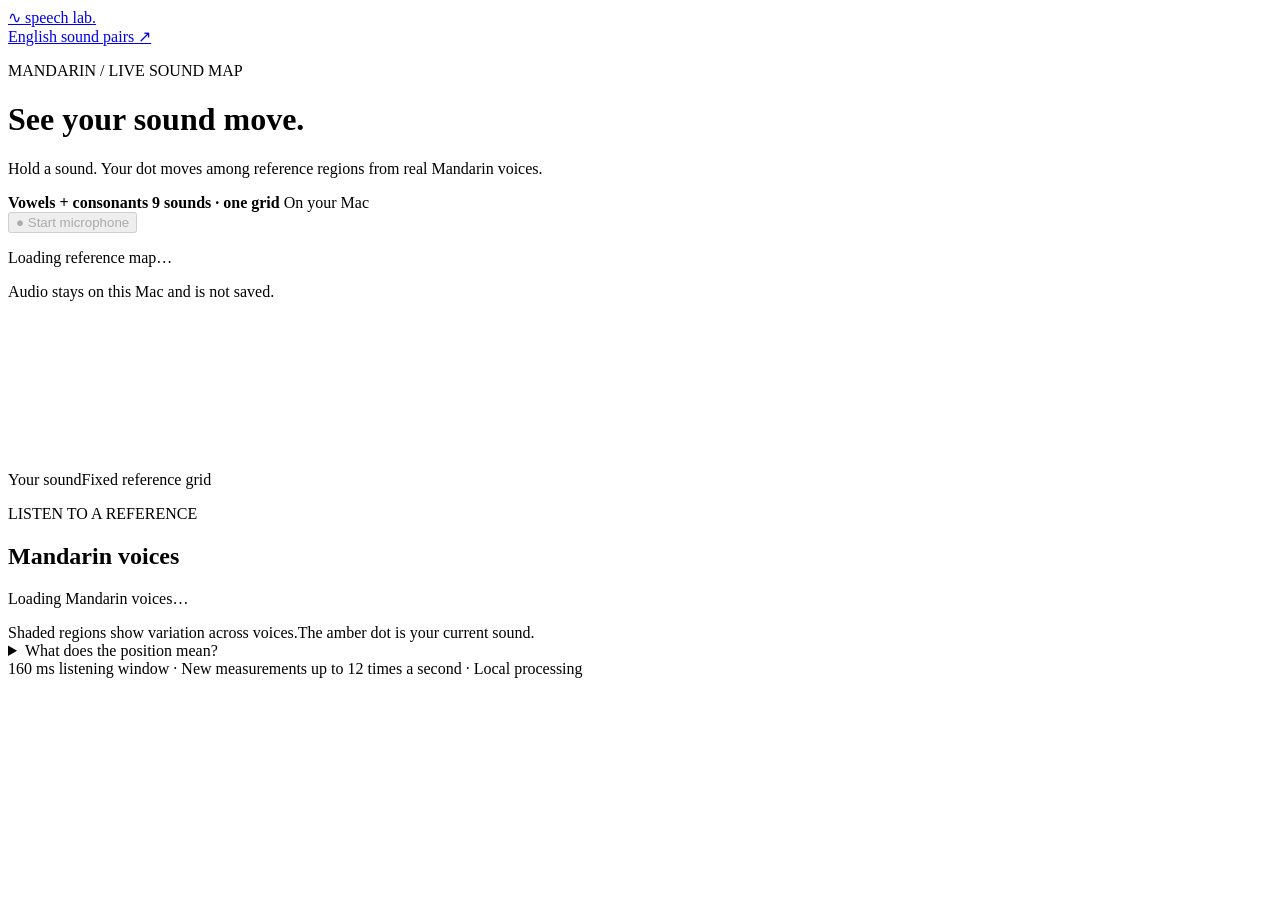
==== speechlab/static/live.html @ 8534174e "Add a shared live Mandarin sound map with corpus validation" ====
<!doctype html>
<html lang="en">
  <head>
    <meta charset="UTF-8" />
    <meta name="viewport" content="width=device-width,initial-scale=1" />
    <title>Speech Lab · Live Mandarin map</title>
    <link rel="stylesheet" href="/live.css" />
    <script type="module" src="/live.js"></script>
  </head>
  <body>
    <header>
      <a class="brand" href="/">∿ speech lab<span>.</span></a>
      <nav><a href="/">English sound pairs ↗</a></nav>
    </header>
    <main>
      <div class="intro">
        <p class="eyebrow">MANDARIN / LIVE SOUND MAP</p>
        <h1>See your sound move.</h1>
        <p>
          Hold a sound. Your dot moves among reference regions from real
          Mandarin voices.
        </p>
      </div>
      <section class="instrument" aria-label="Live Mandarin sound map">
        <div class="map-top">
          <strong class="map-name"
            >Vowels + consonants <span>9 sounds · one grid</span></strong
          >
          <span class="local"><i></i> On your Mac</span>
        </div>
        <div class="transport">
          <button id="listen" disabled>
            <span aria-hidden="true">●</span> Start microphone
          </button>
          <div class="status-block">
            <p id="status" role="status">Loading reference map…</p>
            <p id="detail">Audio stays on this Mac and is not saved.</p>
          </div>
          <div class="meter" aria-label="Microphone level">
            <span id="level"></span>
          </div>
        </div>
        <div class="workspace">
          <div class="plot-wrap">
            <canvas
              id="plot"
              role="img"
              aria-label="Fixed two-dimensional sound map. Native sound regions surround a moving microphone dot."
            ></canvas>
            <div class="plot-caption">
              <span class="dot-key"></span><span id="dot-label">Your sound</span
              ><span class="grid-note">Fixed reference grid</span>
            </div>
          </div>
          <aside>
            <p class="eyebrow">LISTEN TO A REFERENCE</p>
            <h2 id="map-title">Mandarin voices</h2>
            <p class="aside-note" id="map-note">Loading Mandarin voices…</p>
            <div id="references"></div>
            <div class="legend">
              <span>Shaded regions show variation across voices.</span
              ><span>The amber dot is your current sound.</span>
            </div>
          </aside>
        </div>
      </section>
      <details class="explanation">
        <summary>What does the position mean?</summary>
        <div>
          <p>
            The encoder measures a short window of sound. A fixed projection
            places it on this grid, using Mandarin recordings to learn which
            differences matter. The layout is learned from labeled sounds; its
            left/right and up/down directions have no anatomical meaning. Moving
            closer to a region means becoming more similar in these two
            dimensions. The map does not measure tongue position or grade
            pronunciation.
          </p>
          <p>
            One shared map contains the vowels a / e / i / o / u / ü and the
            sustained consonants s / sh / x. Tone, stop consonants, and the
            special “i” in words such as <em>shi</em> are outside this version.
            Some regions can overlap; two dimensions cannot preserve every sound
            difference.
          </p>
          <p id="evidence"></p>
          <p>
            References:
            <a
              href="https://www.openslr.org/18/"
              target="_blank"
              rel="noreferrer"
              >THCHS-30</a
            >
            (Apache 2.0), via
            <a
              href="https://huggingface.co/datasets/changelinglab/thchs30-segment"
              target="_blank"
              rel="noreferrer"
              >changelinglab’s audio package</a
            >
            and
            <a
              href="https://huggingface.co/datasets/anyspeech/THCHS-30-alignments"
              target="_blank"
              rel="noreferrer"
              >anyspeech’s phone timings</a
            >. The timing labels have not been independently verified. Reference
            words retain their natural surrounding sounds.
          </p>
        </div>
      </details>
    </main>
    <footer>
      160 ms listening window · New measurements up to 12 times a second · Local
      processing
    </footer>
  </body>
</html>
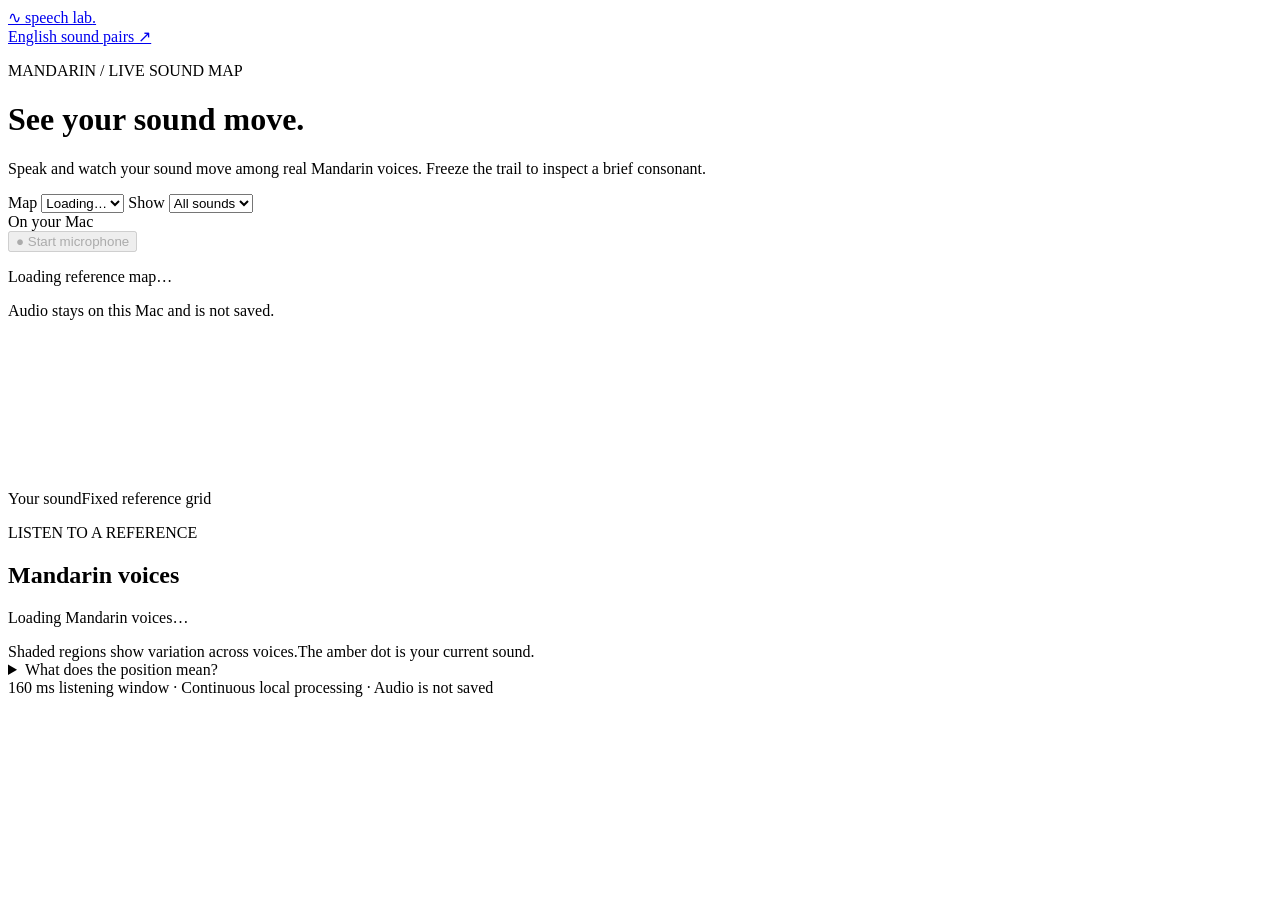
==== commit 2a9a834e: "Expand live Mandarin map to all initials with timing-robust category projection" ====
--- a/speechlab/static/live.html
+++ b/speechlab/static/live.html
@@ -17,15 +17,26 @@
         <p class="eyebrow">MANDARIN / LIVE SOUND MAP</p>
         <h1>See your sound move.</h1>
         <p>
-          Hold a sound. Your dot moves among reference regions from real
-          Mandarin voices.
+          Speak and watch your sound move among real Mandarin voices. Freeze the
+          trail to inspect a brief consonant.
         </p>
       </div>
       <section class="instrument" aria-label="Live Mandarin sound map">
         <div class="map-top">
-          <strong class="map-name"
-            >Vowels + consonants <span>9 sounds · one grid</span></strong
-          >
+          <div class="map-controls">
+            <label
+              >Map
+              <select id="map-select" aria-label="Sound map">
+                <option>Loading…</option>
+              </select></label
+            >
+            <label
+              >Show
+              <select id="family-select" aria-label="Visible sound family">
+                <option value="all">All sounds</option>
+              </select></label
+            >
+          </div>
           <span class="local"><i></i> On your Mac</span>
         </div>
         <div class="transport">
@@ -67,21 +78,19 @@
       <details class="explanation">
         <summary>What does the position mean?</summary>
         <div>
+          <p id="map-method"></p>
           <p>
-            The encoder measures a short window of sound. A fixed projection
-            places it on this grid, using Mandarin recordings to learn which
-            differences matter. The layout is learned from labeled sounds; its
-            left/right and up/down directions have no anatomical meaning. Moving
-            closer to a region means becoming more similar in these two
-            dimensions. The map does not measure tongue position or grade
-            pronunciation.
+            The expanded map covers all 21 Mandarin initial consonants, final
+            ng, and six vowels. Choose a sound family to show fewer reference
+            regions; the coordinates stay fixed. The original nine-sound map is
+            also available. Tone, glides, and the special “i” in
+            <em>shi</em> are outside these categories.
           </p>
           <p>
-            One shared map contains the vowels a / e / i / o / u / ü and the
-            sustained consonants s / sh / x. Tone, stop consonants, and the
-            special “i” in words such as <em>shi</em> are outside this version.
-            Some regions can overlap; two dimensions cannot preserve every sound
-            difference.
+            Stops and affricates are brief: say a syllable and watch the trail,
+            then press Freeze trace. The expanded model was fitted to 160 ms
+            windows that can include adjacent sounds. It does not automatically
+            isolate a consonant from the rest of a syllable.
           </p>
           <p id="evidence"></p>
           <p>
@@ -112,8 +121,7 @@
       </details>
     </main>
     <footer>
-      160 ms listening window · New measurements up to 12 times a second · Local
-      processing
+      160 ms listening window · Continuous local processing · Audio is not saved
     </footer>
   </body>
 </html>
